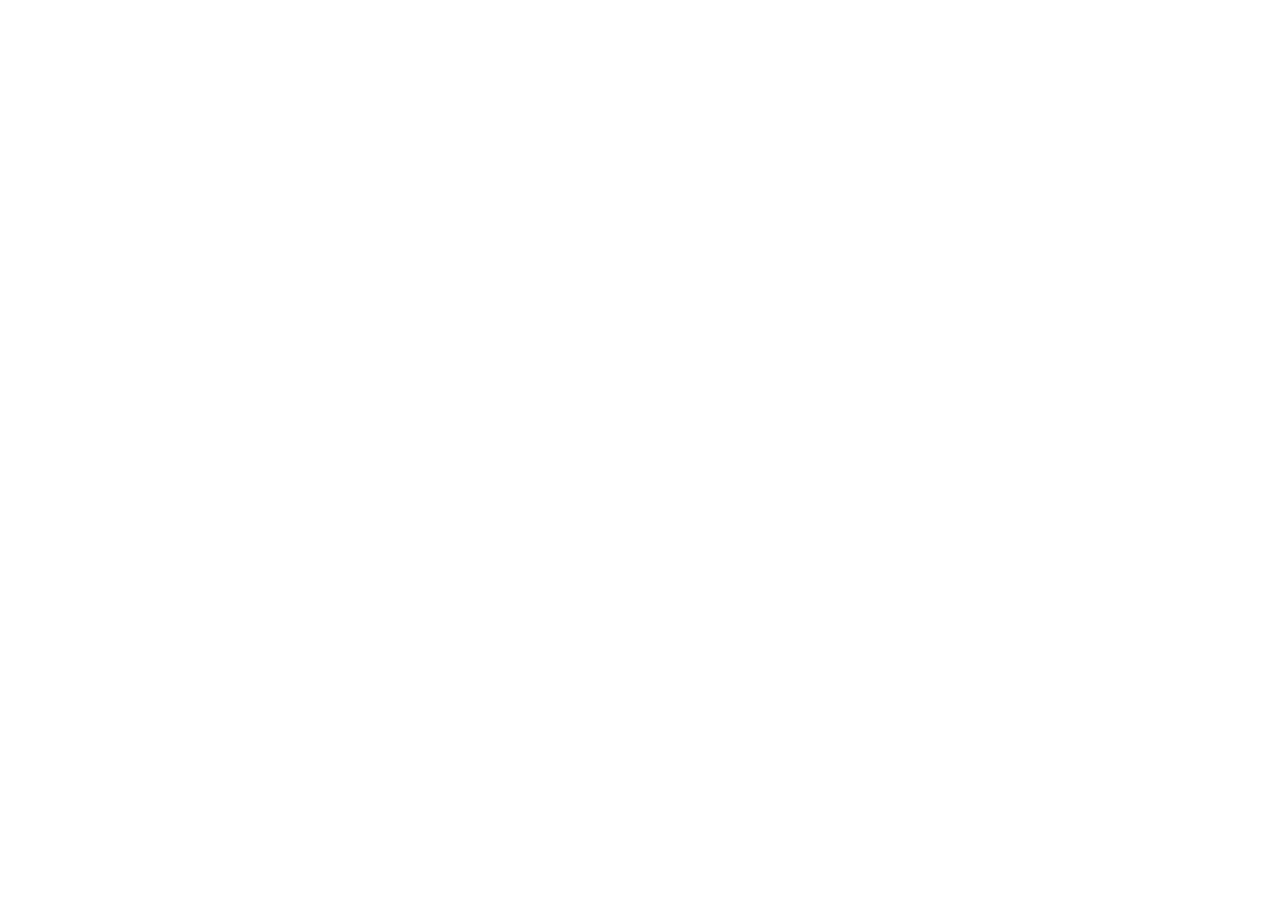
==== login.html @ 48281c90 "Initial commit" ====
<!DOCTYPE html>
<html lang="en">
<head>
    <meta charset="UTF-8">
    <meta name="viewport" content="width=device-width, initial-scale=1.0">
    <title>Document</title>
    <link rel="stylesheet" href="style/login.css">
</head>
<body>
    
</body>
</html>
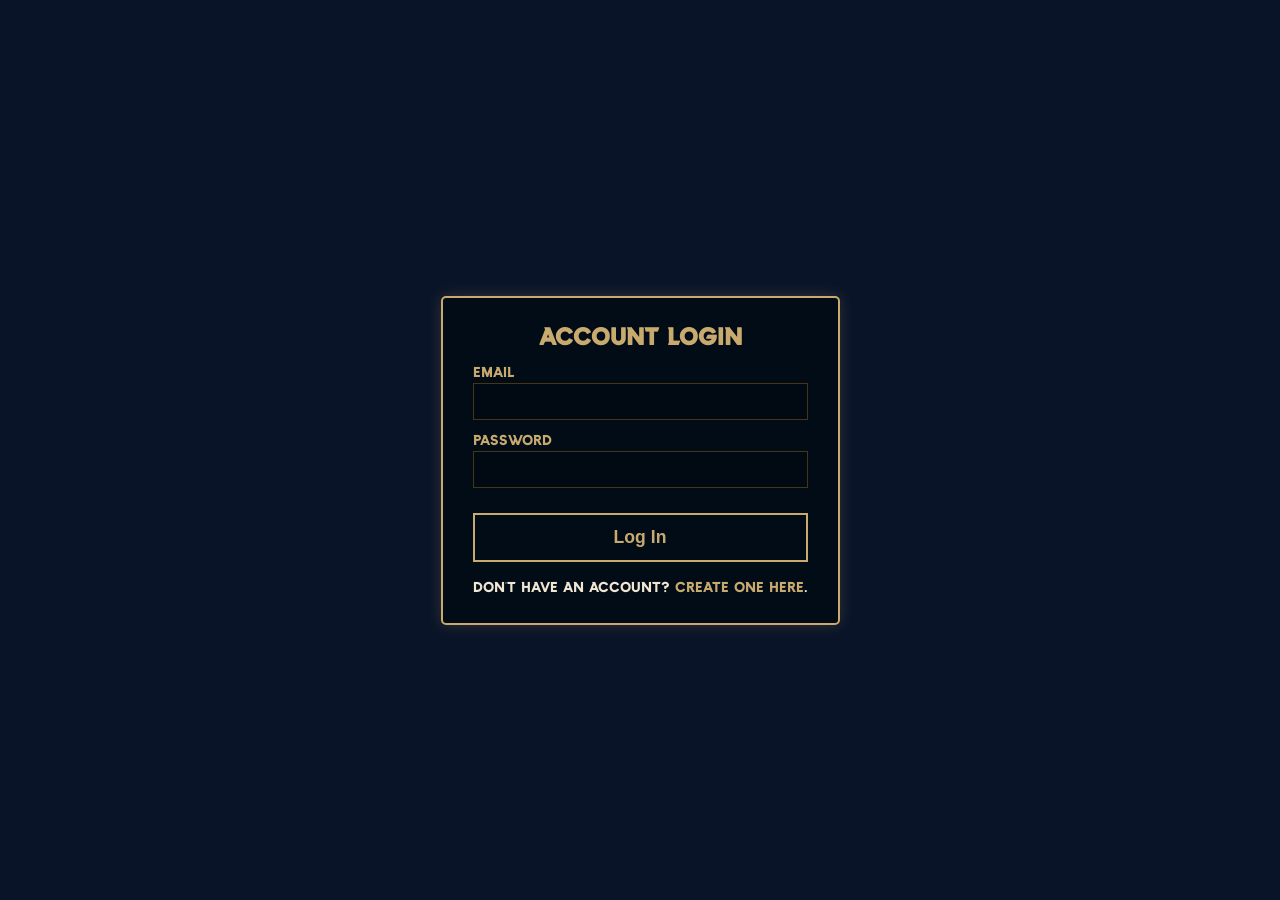
==== commit 4792cc2e: "Redigerat HTML lite för ID taggar samt skapat CSS filer + lagt in font." ====
--- a/login.html
+++ b/login.html
@@ -1,12 +1,40 @@
 <!DOCTYPE html>
 <html lang="en">
+
 <head>
     <meta charset="UTF-8">
     <meta name="viewport" content="width=device-width, initial-scale=1.0">
-    <title>Document</title>
-    <link rel="stylesheet" href="style/login.css">
+    <title>Log In</title>
+    <link rel="stylesheet" href="style/auth.css">
 </head>
+
 <body>
-    
+    <header>
+        <div id="error-message" class="error"></div>
+        <div id="success-message" class="success"></div>
+    </header>
+
+    <main>
+        <form action="" method="POST">
+            <fieldset>
+                <legend>Account Login</legend>
+
+                <div class="form-group">
+                    <label for="email">Email</label>
+                    <input type="email" id="email" name="email" required>
+                </div>
+
+                <div class="form-group">
+                    <label for="password">Password</label>
+                    <input type="password" id="password" name="password" required>
+                </div>
+
+                <button type="submit">Log In</button>
+            </fieldset>
+
+            <p>Don't have an account? <a href="createAccount.php">Create one here</a>.</p>
+        </form>
+    </main>
 </body>
+
 </html>
--- a/style/auth.css
+++ b/style/auth.css
@@ -0,0 +1,137 @@
+* {
+    margin: 0;
+    padding: 0;
+    box-sizing: border-box;
+}
+
+@font-face {
+    font-family: 'League';
+    src: url('../fonts/League.otf') format('truetype');
+    font-weight: normal;
+    font-style: normal;
+}
+
+body {
+    background-color: #0a1428;
+    color: #f0e6d2;
+
+    font-family: 'League', 'Georgia', serif;
+
+    display: flex;
+    flex-direction: column;
+    justify-content: center;
+    align-items: center;
+    min-height: 100vh;
+    padding: 20px;
+}
+
+header {
+    margin-bottom: 20px;
+    width: 100%;
+    max-width: 400px;
+    text-align: center;
+}
+
+form {
+    background-color: rgba(1, 10, 19, 0.8);
+    border: 2px solid #c8aa6e;
+    padding: 30px;
+    width: 100%;
+    max-width: 400px;
+    box-shadow: 0 0 15px rgba(200, 170, 110, 0.2);
+    border-radius: 5px;
+}
+
+fieldset {
+    border: none;
+}
+
+legend {
+    font-size: 1.5rem;
+    color: #c8aa6e;
+    font-weight: bold;
+    text-align: center;
+    margin-bottom: 20px;
+    width: 100%;
+}
+
+.form-group {
+    margin-bottom: 15px;
+}
+
+label {
+    display: block;
+    margin-bottom: 5px;
+    font-size: 0.9rem;
+    color: #c8aa6e;
+}
+
+input[type="text"],
+input[type="email"],
+input[type="password"] {
+    width: 100%;
+    padding: 10px;
+    background-color: #010a13;
+    border: 1px solid #463714;
+    color: #f0e6d2;
+    outline: none;
+}
+
+input[type="text"]:focus,
+input[type="email"]:focus,
+input[type="password"]:focus {
+    border-color: #c8aa6e;
+    box-shadow: 0 0 5px rgba(200, 170, 110, 0.5);
+}
+
+button {
+    width: 100%;
+    padding: 12px;
+    margin-top: 10px;
+    background-color: transparent;
+    color: #c8aa6e;
+    border: 2px solid #c8aa6e;
+    font-size: 1.1rem;
+    font-weight: bold;
+    cursor: pointer;
+    transition: 0.3s ease;
+}
+
+button:hover {
+    background-color: #c8aa6e;
+    color: #0a1428;
+}
+
+form p {
+    text-align: center;
+    margin-top: 20px;
+    font-size: 0.9rem;
+}
+
+form a {
+    color: #c8aa6e;
+    text-decoration: none;
+}
+
+form a:hover {
+    text-decoration: underline;
+}
+
+.error {
+    color: #ff4e50;
+    padding: 10px;
+    margin-bottom: 10px;
+    font-weight: bold;
+}
+
+.success {
+    color: #00ff9d;
+    padding: 10px;
+    margin-bottom: 10px;
+    font-weight: bold;
+}
+
+.error:empty,
+.success:empty {
+    display: none;
+}
